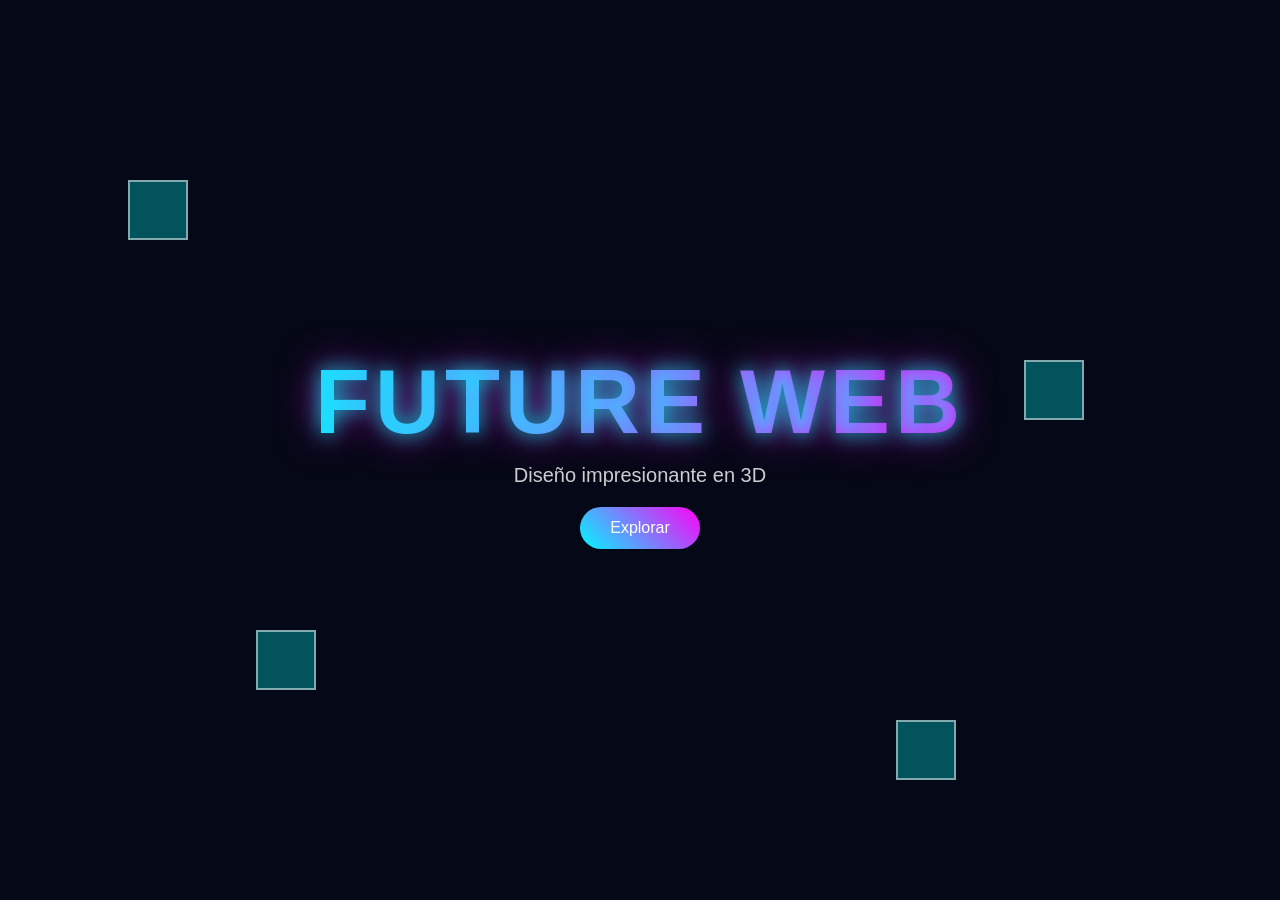
==== index.html @ a14825e7 "Add files via upload" ====
<!DOCTYPE html>
<html lang="es">
<head>
    <meta charset="UTF-8">
    <title>Fondo 3D Impresionante</title>
    <link rel="stylesheet" href="style.css">
</head>

<body>

<div class="background">

<div class="cube"></div>
<div class="cube"></div>
<div class="cube"></div>
<div class="cube"></div>

</div>

<div class="contenido">
    <h1>FUTURE WEB</h1>
    <p>Diseño impresionante en 3D</p>
    <a href="explorar.html">
    <button>Explorar</button>
    </a>
</div>

</body>
</html>
---- style.css ----
*{
margin:0;
padding:0;
box-sizing:border-box;
font-family:Arial, Helvetica, sans-serif;
}

body{
height:100vh;
background:#050816;
overflow:hidden;
display:flex;
justify-content:center;
align-items:center;
color:white;
}

/* TEXTO */

.contenido{
position:absolute;
text-align:center;
z-index:10;
}

.contenido h1{
font-size:90px;
letter-spacing:5px;
text-transform:uppercase;
background:linear-gradient(90deg,#00f7ff,#ff00f7);
-webkit-background-clip:text;
color:transparent;
text-shadow:
0 0 20px rgba(0,255,255,0.8),
0 0 40px rgba(255,0,255,0.7);
}

.contenido p{
margin-top:10px;
font-size:20px;
opacity:0.8;
}

button{
margin-top:20px;
padding:12px 30px;
border:none;
border-radius:30px;
background:linear-gradient(45deg,#00f7ff,#ff00f7);
color:white;
font-size:16px;
cursor:pointer;
transition:0.3s;
}

button:hover{
transform:scale(1.1);
}

/* FONDO 3D */

.background{
position:absolute;
width:100%;
height:100%;
perspective:1000px;
}

.cube{
position:absolute;
width:60px;
height:60px;
background:rgba(0,255,255,0.3);
border:2px solid rgba(255,255,255,0.5);
transform-style:preserve-3d;
animation:rotar 10s infinite linear;
}

.cube:nth-child(1){
top:20%;
left:10%;
animation-duration:12s;
}

.cube:nth-child(2){
top:70%;
left:20%;
animation-duration:15s;
}

.cube:nth-child(3){
top:40%;
left:80%;
animation-duration:18s;
}

.cube:nth-child(4){
top:80%;
left:70%;
animation-duration:20s;
}

@keyframes rotar{

0%{
transform:rotateX(0deg) rotateY(0deg) translateZ(0);
}

50%{
transform:rotateX(180deg) rotateY(180deg) translateZ(200px);
}

100%{
transform:rotateX(360deg) rotateY(360deg) translateZ(0);
}

}
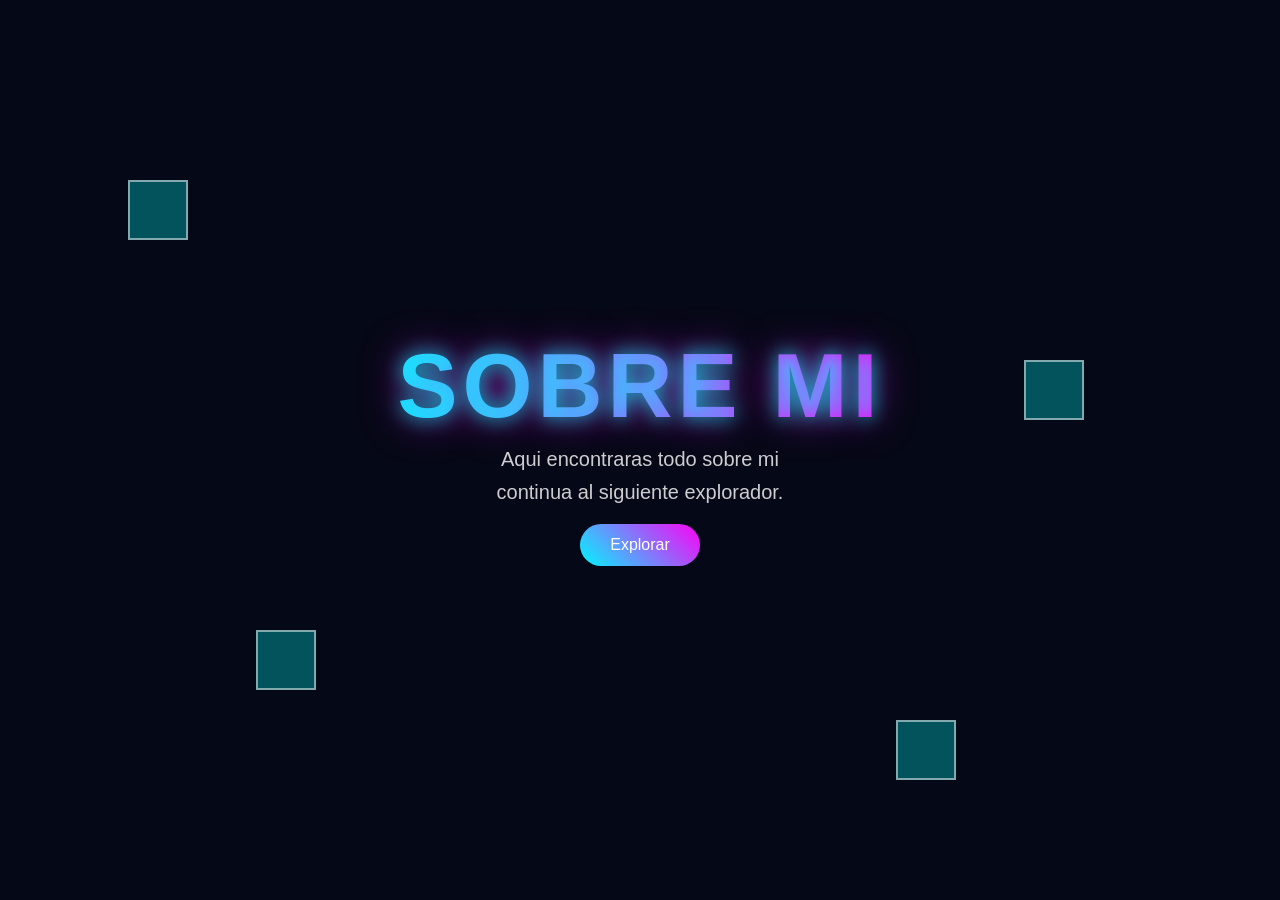
==== commit 1a5c7a9e: "Update index.html" ====
--- a/index.html
+++ b/index.html
@@ -2,7 +2,7 @@
 <html lang="es">
 <head>
     <meta charset="UTF-8">
-    <title>Fondo 3D Impresionante</title>
+    <title>portafolio</title>
     <link rel="stylesheet" href="style.css">
 </head>
 
@@ -18,12 +18,13 @@
 </div>
 
 <div class="contenido">
-    <h1>FUTURE WEB</h1>
-    <p>Diseño impresionante en 3D</p>
+    <h1>SOBRE MI</h1>
+    <p>Aqui encontraras todo sobre mi</p>
+    <p>continua al siguiente explorador.</p>
     <a href="explorar.html">
     <button>Explorar</button>
     </a>
 </div>
 
 </body>
-</html>+</html>
